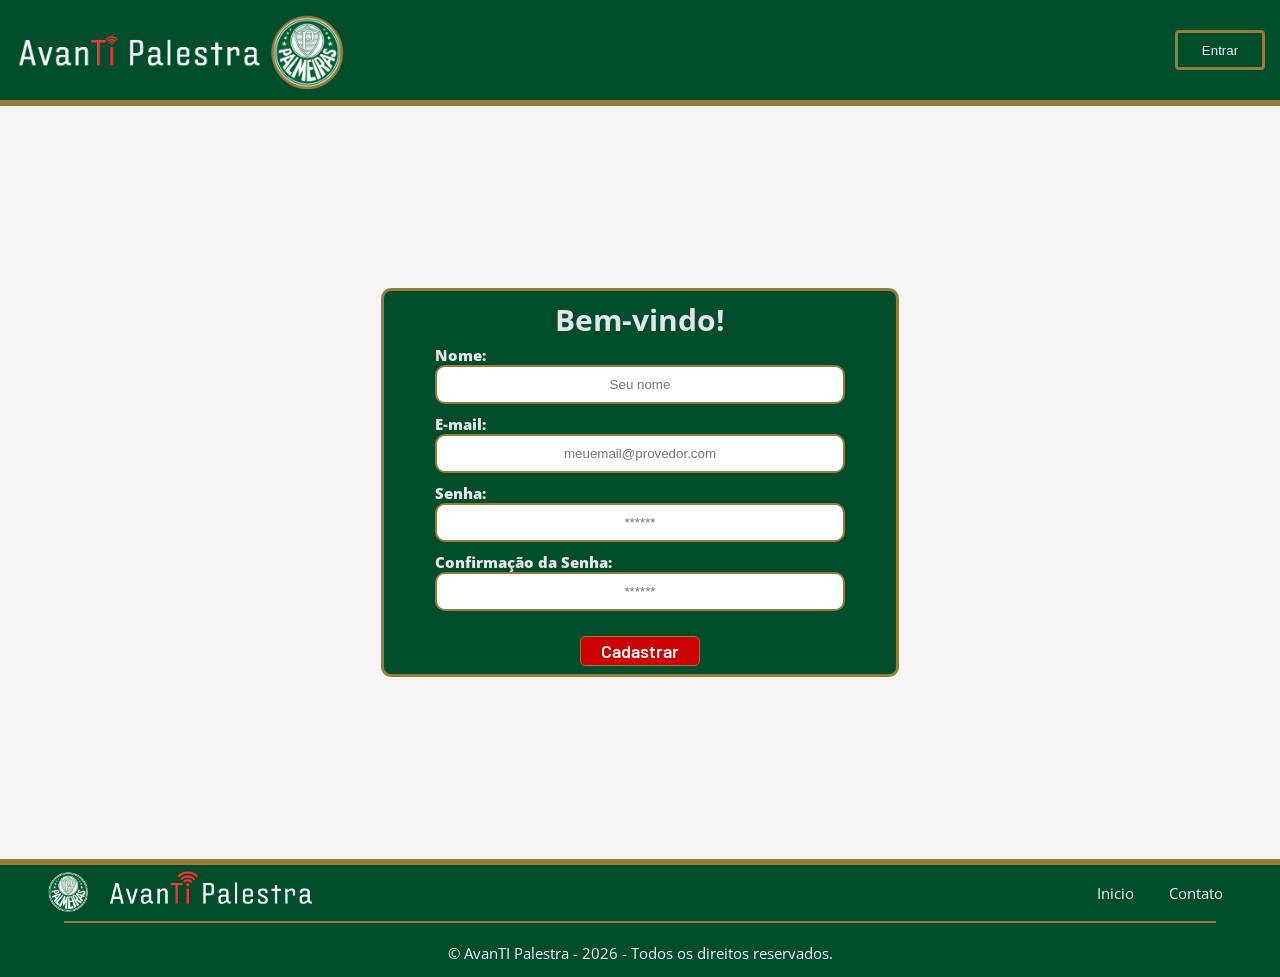
==== public/cadastro.html @ cc5480bb "estilização da página estática de cadastro" ====
<!DOCTYPE html>
<html lang="pt-br">

<head>
  <meta charset="UTF-8" />
  <meta http-equiv="X-UA-Compatible" content="IE=edge" />
  <meta name="viewport" content="width=device-width, initial-scale=1.0" />

  <title>AquaTech | Cadastro</title>

  <script src="./js/sessao.js"></script>

  <link rel="stylesheet" href="./css/estilo.css" />
  <link rel="stylesheet" href="./css/style.css" />
  <link rel="icon" href="./assets/icon/favicon2.ico" />
  <link rel="preconnect" href="https://fonts.gstatic.com" />
</head>

<body onload="listar()">
  <!--header inicio-->
  <div class="home-header">
            <img
            class="imagem-logo"
            src="assets/imgs/AvanTI_logo.png"
            alt="logo"
            width="350px"
            />
            <button class="botao-entrar">Entrar</button>
        </div>
  <!--header fim-->
  <div class="divisor"></div>

  <div class="login">
    <div class="alerta_erro">
      <div class="card_erro" id="cardErro">
        <span id="mensagem_erro"></span>
      </div>
    </div>
    <div class="container">
      <div class="card card-cadastro">
        <h2>Bem-vindo!</h2>
        <div class="formulario">
          <!--
                         Para inserir mais um campo, copie uma das inputs abaixo.
                         Assim que inserir vá para o script abaixo.
                     -->
          <div class="campo">
            <span>Nome:</span>
            <input id="nome_input" type="text" placeholder="Seu nome" />
          </div>
          <div class="campo">
            <span>E-mail:</span>
            <input id="email_input" type="text" placeholder="meuemail@provedor.com" />
          </div>
          <div class="campo">
            <span>Senha:</span>
            <input id="senha_input" type="password" placeholder="******" />
          </div>
          <div class="campo">
            <span>Confirmação da Senha:</span>
            <input id="confirmacao_senha_input" type="password" placeholder="******" />
          </div>
          <button class="botao" onclick="cadastrar()">Cadastrar</button>
        </div>
        <div id="div_aguardar" class="loading-div">
          <img src="./assets/circle-loading.gif" id="loading-gif" />
        </div>

        <div id="div_erros_login"></div>
      </div>
    </div>
  </div>

  <div class="divisor"></div>

  <!--footer inicio-->
        <div class="footer">
          <div class="info-footer">
            <img src="assets/imgs/AvanTI_Footer.png" alt="avanti_logo_footer" height="50px">
            <div class="link-footer">
              <span>Inicio</span>
              <span>Contato</span>
            </div>
          </div>

          <div class="divisor-footer"></div>
          <br>
          <span class="texto-direitos">© AvanTI Palestra - 2026 - Todos os direitos reservados.</span>
        </div>
  <!--footer fim-->
</body>

</html>

<script>

  // Array para armazenar empresas cadastradas para validação de código de ativação 
  let listaEmpresasCadastradas = [];

  function cadastrar() {
    // aguardar();

    //Recupere o valor da nova input pelo nome do id
    // Agora vá para o método fetch logo abaixo
    var nomeVar = nome_input.value;
    var cpfVar = cpf_input.value;
    var emailVar = email_input.value;
    var senhaVar = senha_input.value;
    var confirmacaoSenhaVar = confirmacao_senha_input.value;
    var idEmpresaVincular

    // Verificando se há algum campo em branco
    if (
      nomeVar == "" ||
      cpfVar == "" ||
      emailVar == "" ||
      senhaVar == "" ||
      confirmacaoSenhaVar == ""
    ) {
      cardErro.style.display = "block";
      mensagem_erro.innerHTML =
        "(Mensagem de erro para todos os campos em branco)";

      finalizarAguardar();
      return false;
    } else {
      setInterval(sumirMensagem, 5000);
    }

    // Verificando se o código de ativação é de alguma empresa cadastrada
    

    // Enviando o valor da nova input
    fetch("/usuarios/cadastrar", {
      method: "POST",
      headers: {
        "Content-Type": "application/json",
      },
      body: JSON.stringify({
        // crie um atributo que recebe o valor recuperado aqui
        // Agora vá para o arquivo routes/usuario.js
        nomeServer: nomeVar,
        cpfServer: cpfVar,
        emailServer: emailVar,
        senhaServer: senhaVar
      }),
    })
      .then(function (resposta) {
        console.log("resposta: ", resposta);

        if (resposta.ok) {
          cardErro.style.display = "block";

          mensagem_erro.innerHTML =
            "Cadastro realizado com sucesso! Redirecionando para tela de Login...";

          setTimeout(() => {
            window.location = "login.html";
          }, "2000");

          limparFormulario();
          finalizarAguardar();
        } else {
          throw "Houve um erro ao tentar realizar o cadastro!";
        }
      })
      .catch(function (resposta) {
        console.log(`#ERRO: ${resposta}`);
        finalizarAguardar();
      });

    return false;
  }

  // Listando empresas cadastradas 


  function sumirMensagem() {
    cardErro.style.display = "none";
  }
</script>
---- public/css/estilo.css ----
@import url('https://fonts.googleapis.com/css2?family=Barlow:ital,wght@0,100;0,200;0,300;0,400;0,500;0,600;0,700;0,800;0,900;1,100;1,200;1,300;1,400;1,500;1,600;1,700;1,800;1,900&display=swap');

body {
  margin: 0;
  padding: 0;
  font-family: 'Barlow', 'Segoe UI', 'Segoe UI', Tahoma, Geneva, Verdana, sans-serif;
  background-color: #f5f5f5;
}

:root {
  --tamanho-header: 80px;
  --tamanho-banner: calc(100vh - var(--tamanho-header) - var(--tamanho-footer) - 2px);
  --tamanho-simulador: calc(100vh - var(--tamanho-header) - var(--tamanho-footer) - 2px);
  --tamanho-login: calc(100vh - var(--tamanho-header) - var(--tamanho-footer) - 2px);
  --tamanho-footer: 65px;
}

.container {
  display: flex;
  width: 80%;
  margin: auto;
}

.header {
  height: var(--tamanho-header);
  border-bottom: 2px solid #32b9cd;
}

.header .container {
  justify-content: space-between;
  align-items: center;
  height: 100%;
}

.header a {
  text-decoration: none;
  color: #e3b062;
}

.agora {
  font-weight: 800;
}

.navbar {
  width: 300px;
  display: flex;
  align-items: center;
  justify-content: space-between;
  list-style: none;
  color: #e3b062;
}

.titulo {
  color: #32b9cd;
  width: fit-content;
  font-weight: 500;
}

.header h1 {
  margin: 0;
}

/* BANNER */

.banner {
  height: var(--tamanho-banner);
  color: white;
  background-image: url('../assets/imgs/bg-jelly-fish-para-home.png');
  background-size: cover;
}

.banner .container {
  justify-content: center;
  align-items: center;
  height: 100%;
}

.banner .container p {
  width: 50%;
  margin: 0;
  padding: 0;
  font-size: 36px;
}

.banner .container span {
  font-weight: 800;
}

/* MISSÃO VISÃO VALORES */

.social {
  background-color: #e5e5e5;
  display: flex;
}

.social .container {
  justify-content: center;
}

.box img {
  width: 170px;
}

.social .container .boxes {
  display: flex;
  justify-content: space-between;
  width: 100%;
  padding: 30px 0;
}

.social p {
  text-align: center;
}

.box {
  display: flex;
  flex-direction: column;
  align-items: center;
}

/* FOOTER */

.footer {
  background-color: #32b9cd;
  height: 150px;
  color: #fff;
  display: flex;
  font-size: 15px;
}

.footer .container {
  justify-content: center;
  text-align: center;
}

.footer .container .version {
  font-size: 12px;
}

/* LOGIN */

.login {
  height: var(--tamanho-login);
  background-image: url('../assets/imgs/bg-jelly-fish-para-home.png');
  background-size: cover;
}

.login .container {
  justify-content: center;
  align-items: center;
  height: 100%;
}

.card {
  width: 50%;
  background-color: #004d2b;
  border-radius: 10px;
  display: flex;
  align-items: center;
  justify-content: space-evenly;
  color: #e5e5e5;
  flex-direction: column;
  height: fit-content;
  padding: 8px 0;
  border: 3px solid;
  border-color: #947d3b;
}

.card h2 {
  margin: 0;
  font-size: 30px;
}

.formulario {
  display: flex;
  height: 90%;
  width: 80%;
  justify-content: space-around;
  flex-direction: column;
}

.formulario span {
  font-size: 15px;
  font-weight: 800;
}

.formulario input {
  border: 2px solid #947d3b;
  text-align: center;
  border-radius: 10px;
  margin: 0;
}

.formulario select {
  border: 2px solid #32b9cd;
  background-color: white;
  color: gray;
  height: 36px;
  text-align: center;
  border-radius: 10px;
  margin: 0;
}

.campo {
  display: flex;
  flex-direction: column;
  justify-content: start;
  padding: 5px 0;
}

.botao {
  cursor: pointer;
  font-family: "Barlow", sans-serif;
  border: solid 1px;
  border-color: #947d3b;
  border-radius: 5px;
  font-weight: 600;
  font-size: 18px;
  color: #fff;
  background-color: #cc0000;
  width: 120px;
  height: 30px;
  align-self: center;
  margin-top: 20px;
}

.loading-div {
  width: 50px;
  display: none;
}

.loading-div img {
  height: 50px;
  width: 50px;
}

#div_erros_login {
  display: none
}

/* FORMULARIO */

.alerta_erro{
  display: flex;
  justify-content: flex-end;
}

.card_erro {
  display: none;
  background-color: #fff;
  color: black;
  width: 230px;
  position: fixed;
  border-radius: 4px;
  border: #ED145B 3px solid;
  padding: 10px;
  margin-right: 10%;
}

.card_erro #mensagem_erro{
  font-weight: 500;
  font-size: 20px;
}

.formulario .tipo_campo {
  font-size: 20px;
  font-weight: 600 !important;
}

.formulario {
  display: flex;
  flex-direction: column;
}

input {
  margin-bottom: 10px;
  border: 2px solid #32b9cd;
  padding: 10px;
  text-align: center;
  border-radius: 10px;
}

.btn {
  font-family: "Barlow", sans-serif;
  border: 0;
  border-radius: 5px;
  font-weight: 600;
  font-size: 18px;
  padding: 10px 15px;
  color: white;
  background-color: #ED145B;
  width: 120px;
  align-self: center;
  margin-top: 5px;
}

.loading-div {
  width: 50px;
  margin: auto;
  display: none;
}

.loading-div img {
  height: 50px;
  width: 50px;
}

/* SIMULADOR */

.simulador {
  color: white;
}

.simulador .container {
  flex-direction: column;
  overflow: scroll; 
  height: var(--tamanho-simulador);
}

/* ALERTA */

#alerta {
  position: absolute;
  right: 0;
  bottom: 0;
}

.mensagem-alarme {
  background-color: white;
  border-radius: 5px;
  width: 300px;
  height: 80px;
  margin: 10px;
  padding: 10px 0;
  display: flex;
  justify-content: space-evenly;
  align-items: center;
}

.mensagem-alarme h3 {
  font-size: 14px;
  margin: 0;
}

.mensagem-alarme .informacao {
  width: 66%;
}

.alarme-sino {
  width: 48px;
  height: 48px;
  animation-name: bell;
  animation-duration: 4s;
  background-image: url('https://cdn-icons-png.flaticon.com/512/1157/1157000.png');
  background-size: cover;
  animation-iteration-count: infinite;
}

@keyframes bell {
  0%   {transform: rotate(25deg)}
  25%  {transform: rotate(-25deg)}
  50%  {transform: rotate(25deg)}
  75%  {transform: rotate(-25deg)}
  100% {transform: rotate(25deg)}
}
---- public/css/style.css ----
@import url('https://fonts.googleapis.com/css2?family=Open+Sans:wght@400;600;700&display=swap');

body{
    margin: 0;
    padding: 0;
    font-family: 'Open Sans', sans-serif;
    width: auto;
}

.home-header{
    background-color: #004d2b;
    height: 100px;
    width: 100%;
    display: flex;
    flex-direction: row;
}

.botao-entrar{
    background-color: #004d2b;
    border: solid 3px;
    border-color: #947d3b;
    height: 40px;
    width: 90px;
    display: flex;
    justify-content: center;
    align-items: center;
    color: #f5f5f5;
    border-radius: 4px;
    margin-right: 15px;
    margin-left: auto;
    align-self: center;
}

.imagem-logo{
    padding: 10px;
}

.divisor{
    border: solid 3px;
    border-color: #947d3b;
}

.banner-home{
    background: url("../assets/imgs/baner_home.png") center / cover no-repeat;
    display: flex;
    flex-direction: column;
    justify-content: center;
    align-items: center;
    height: 450px;
    width: auto;
    color: #f5f5f5;
    font-size: xxx-large;
    padding: 1px;
}

.frase-banner-verde{
    color: #00bf63;
    
}

.frase-banner-branca{
    color: #f5f5f5;
    font-size: x-large;
    
}

.conteudo-banner{
    display: flex;
    justify-content: center;
    align-items: center;
}

.titulo-banner{
    margin-bottom: 30px;
}

.botao-cadastro{
    background-color: #004d2b;
    border: solid 3px;
    border-color: #947d3b;
    height: 60px;
    width: 190px;
    display: flex;
    justify-content: center;
    align-items: center;
    color: #f5f5f5;
    border-radius: 6px;
    font-size: 1.3rem;
}

#secao-funcionalidade{
    background-color: #f5f5f5;
    height: 10rem;
    display: flex;
    flex-direction: row;
    color: #004d2b;
    justify-content: space-around;

}

#funcionalidade-1{
    display: flex;
    flex-direction: column;
    justify-content: center;
    align-items: center;
    width: 25rem;
    text-align: center; 
}

#funcionalidade-2{
    display: flex;
    flex-direction: column;
    justify-content: center;
    align-items: center;
    width: 25rem;
    text-align: center;
    margin-bottom: 20px;  
}

#funcionalidade-3{
    display: flex;
    flex-direction: column;
    justify-content: center;
    align-items: center;
    width: 22rem;
    text-align: center; 
}


.titulo-funcionalidade{
    font-size: x-large;
}

.frase-funcionalidade{
    color: #545454;

}

.divisor-vertical{
    border: solid 1px;
    border-color: #947d3b;
    height: 90px;
    margin-top: 40px;
}

#secao-descricao{
    background-color: #004d2b;
    height: 25rem;
    display: flex;
    flex-direction: row;
    color: #f5f5f5;
    font-size:2rem;
    align-items: center;
    padding: 1rem;
    
}

#descricao-titulo{
    font-size: 2.7rem;
}

#img-descricao{
    margin-left: 5rem;
}

.descricao-texto{
    font-size: 1.3rem;   
}

#projeto-descricao{
    width: 50rem;
    margin-left: 2rem;
}


#secao-chamariz{
    background: url("../assets/imgs/idolos_banner.png") center / 100% 100% no-repeat;
    height: 20rem;
    width: 100%;
    display: flex;
    flex-direction: row;
}

#titulo-chamariz{
    color: #004d2b;
    font-size: 2.7rem;
    width: 50rem;
    padding: 2rem;
}

.texto-chamariz{
    font-size: 1.3rem;
}

#botao-testar{
    background-color: #004d2b;
    border: solid 3px;
    border-color: #947d3b;
    height: 5rem;
    width: 18rem;
    display: flex;
    justify-content: center;
    align-items: center;
    color: #f5f5f5;
    border-radius: 8px;
    margin-right: 8rem;
    margin-left: auto;
    align-self: center;
    margin-top: 6rem;
    font-size: 1.2rem;
}

.footer{
    display: flex;
    background-color: #004d2b;
    height: 7rem;
    flex-direction: column;
}

.info-footer{
    width: auto;
    margin-left: 3rem;
    margin-right: 2.5rem;
    display: flex;
    flex-direction: row;
    height: 3.5rem;
}

.link-footer{
    margin-left: auto;
    align-self: center;
    color:#f5f5f5;
    width: 10rem;
    display: flex;
    justify-content: space-around;
}

.divisor-footer{
    border: solid 1px;
    border-color: #947d3b;
    margin-left: 4rem;
    margin-right: 4rem;
}

.texto-direitos{
    color: #f5f5f5;
    align-self: center;
}
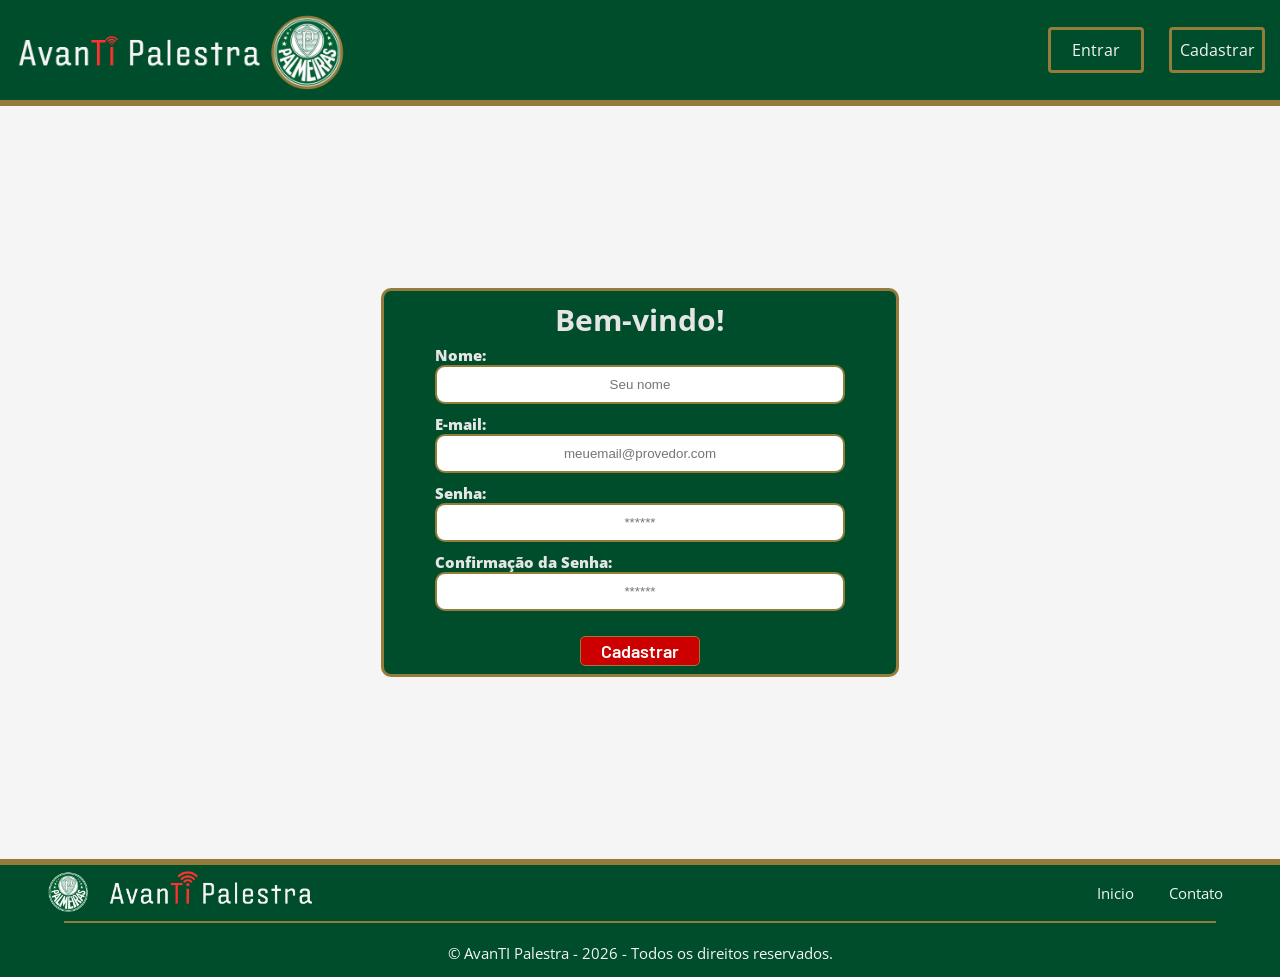
==== commit 934edddf: "adição de links de navegação nos botões e funcionalidade do login de usuário" ====
--- a/public/cadastro.html
+++ b/public/cadastro.html
@@ -6,13 +6,12 @@
   <meta http-equiv="X-UA-Compatible" content="IE=edge" />
   <meta name="viewport" content="width=device-width, initial-scale=1.0" />
 
-  <title>AquaTech | Cadastro</title>
+  <title>AvanTI Palestra | Cadastro</title>
 
   <script src="./js/sessao.js"></script>
 
   <link rel="stylesheet" href="./css/estilo.css" />
   <link rel="stylesheet" href="./css/style.css" />
-  <link rel="icon" href="./assets/icon/favicon2.ico" />
   <link rel="preconnect" href="https://fonts.gstatic.com" />
 </head>
 
@@ -25,7 +24,8 @@
             alt="logo"
             width="350px"
             />
-            <button class="botao-entrar">Entrar</button>
+            <a class="botao-entrar" href="login.html">Entrar</a>
+            <a class="botao-cadastrar" href="cadastro.html">Cadastrar</a>
         </div>
   <!--header fim-->
   <div class="divisor"></div>
@@ -77,9 +77,9 @@
         <div class="footer">
           <div class="info-footer">
             <img src="assets/imgs/AvanTI_Footer.png" alt="avanti_logo_footer" height="50px">
-            <div class="link-footer">
-              <span>Inicio</span>
-              <span>Contato</span>
+            <div class="links-footer">
+              <a class="link-footer" href="index.html" >Inicio</a>
+              <a class="link-footer">Contato</a>
             </div>
           </div>
 
@@ -103,16 +103,13 @@
     //Recupere o valor da nova input pelo nome do id
     // Agora vá para o método fetch logo abaixo
     var nomeVar = nome_input.value;
-    var cpfVar = cpf_input.value;
     var emailVar = email_input.value;
     var senhaVar = senha_input.value;
     var confirmacaoSenhaVar = confirmacao_senha_input.value;
-    var idEmpresaVincular
 
     // Verificando se há algum campo em branco
     if (
       nomeVar == "" ||
-      cpfVar == "" ||
       emailVar == "" ||
       senhaVar == "" ||
       confirmacaoSenhaVar == ""
@@ -140,7 +137,6 @@
         // crie um atributo que recebe o valor recuperado aqui
         // Agora vá para o arquivo routes/usuario.js
         nomeServer: nomeVar,
-        cpfServer: cpfVar,
         emailServer: emailVar,
         senhaServer: senhaVar
       }),
--- a/public/css/style.css
+++ b/public/css/style.css
@@ -29,7 +29,26 @@
     margin-right: 15px;
     margin-left: auto;
     align-self: center;
-}
+    text-decoration: none;
+}
+
+.botao-cadastrar{
+    background-color: #004d2b;
+    border: solid 3px;
+    border-color: #947d3b;
+    height: 40px;
+    width: 90px;
+    display: flex;
+    justify-content: center;
+    align-items: center;
+    color: #f5f5f5;
+    border-radius: 4px;
+    margin-right: 15px;
+    margin-left: 10px;
+    align-self: center;
+    text-decoration: none;
+}
+
 
 .imagem-logo{
     padding: 10px;
@@ -86,6 +105,7 @@
     color: #f5f5f5;
     border-radius: 6px;
     font-size: 1.3rem;
+    text-decoration: none;
 }
 
 #secao-funcionalidade{
@@ -208,6 +228,7 @@
     align-self: center;
     margin-top: 6rem;
     font-size: 1.2rem;
+    text-decoration: none;
 }
 
 .footer{
@@ -226,13 +247,19 @@
     height: 3.5rem;
 }
 
-.link-footer{
+.links-footer{
     margin-left: auto;
     align-self: center;
     color:#f5f5f5;
     width: 10rem;
     display: flex;
     justify-content: space-around;
+    text-decoration: none;
+}
+
+.link-footer{
+    text-decoration: none;
+    color:#f5f5f5;
 }
 
 .divisor-footer{
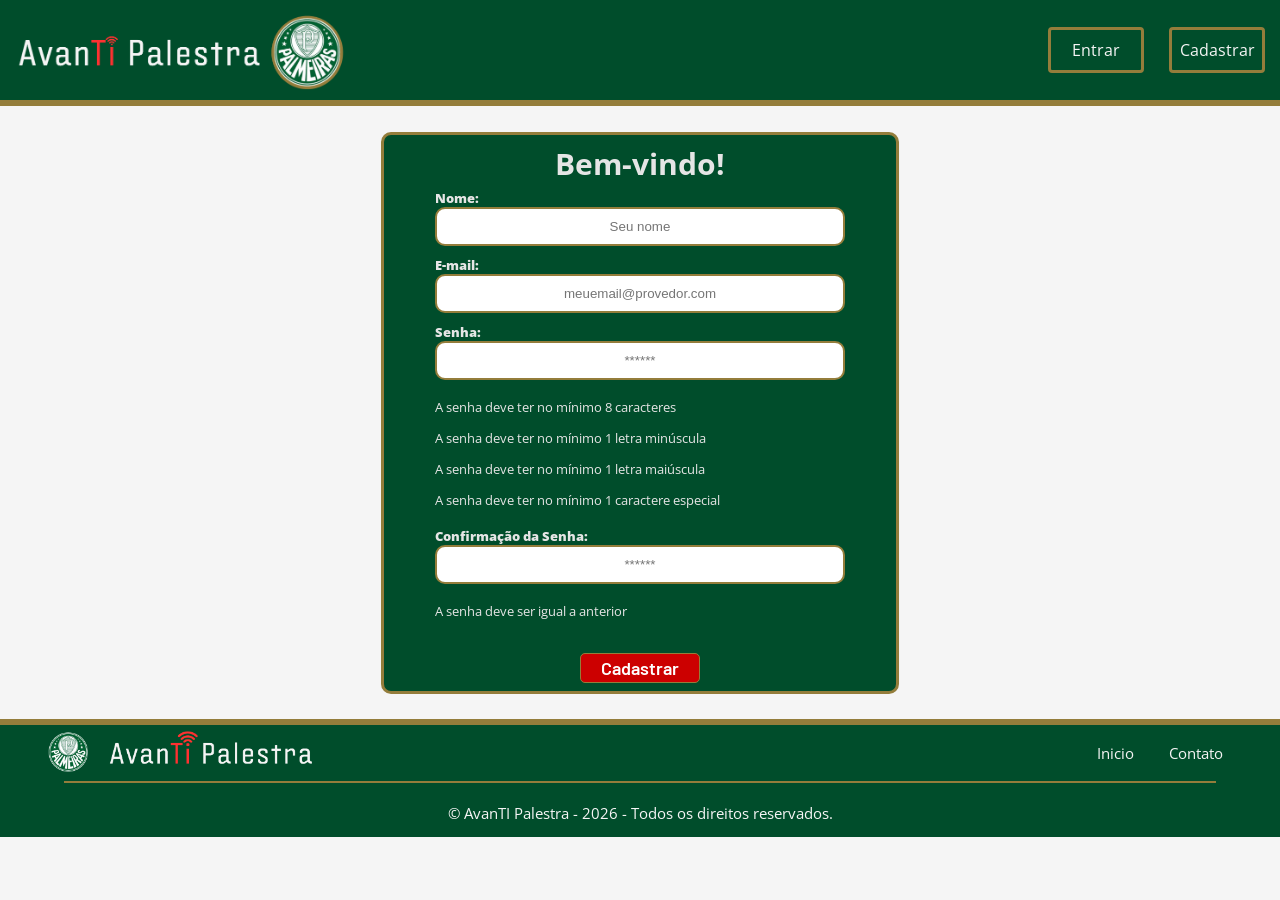
==== commit 2bdb159a: "Implementação da validação no cadastro de usuários" ====
--- a/public/cadastro.html
+++ b/public/cadastro.html
@@ -54,11 +54,21 @@
           </div>
           <div class="campo">
             <span>Senha:</span>
-            <input id="senha_input" type="password" placeholder="******" />
-          </div>
+            <input onkeyup="validarSenha(), confimarSenha()" id="senha_input" type="password" placeholder="******" />
+          </div>
+          <div>
+            <p id="qtd_caracteres" class="criterio">A senha deve ter no mínimo 8 caracteres</p>
+            <p id="qtd_minuscula" class="criterio">A senha deve ter no mínimo 1 letra minúscula</p>
+            <p id="qtd_maiuscula" class="criterio">A senha deve ter no mínimo 1 letra maiúscula</p>
+            <p id="carac_especiais" class="criterio">A senha deve ter no mínimo 1 caractere especial</p>
+          </div>
+          
           <div class="campo">
             <span>Confirmação da Senha:</span>
-            <input id="confirmacao_senha_input" type="password" placeholder="******" />
+            <input onkeyup="confimarSenha()" id="confirmacao_senha_input" type="password" placeholder="******" />
+          </div>
+          <div>
+            <p id="msg_confirmacao_senha" class="criterio">A senha deve ser igual a anterior</p>
           </div>
           <button class="botao" onclick="cadastrar()">Cadastrar</button>
         </div>
@@ -94,8 +104,13 @@
 
 <script>
 
-  // Array para armazenar empresas cadastradas para validação de código de ativação 
-  let listaEmpresasCadastradas = [];
+  let senha_valida = false;
+  let especial_valido = false;
+  let confimacao_valida = false;
+
+  
+
+  let caracteres_especiais = ["!", "@", "#", "$", "%", "¨", "&", "*", "(", ")", "-", "+", "=", "?", "_", "~", "^", "/", "\\", "[", "]", "{", "}", ".", ",", ";", ":"];
 
   function cadastrar() {
     // aguardar();
@@ -116,10 +131,26 @@
     ) {
       cardErro.style.display = "block";
       mensagem_erro.innerHTML =
-        "(Mensagem de erro para todos os campos em branco)";
-
+        "(Todos os campos devem ser preenchidos!)";
       finalizarAguardar();
       return false;
+    } else if(!(emailVar.includes("@"))){
+        cardErro.style.display = "block";
+        mensagem_erro.innerHTML = "(Email inválido!)";
+        finalizarAguardar();
+      return false;
+    } else if(!senha_valida || !especial_valido){
+      cardErro.style.display = "block";
+      mensagem_erro.innerHTML =
+        "(Senha inválida!)";
+      finalizarAguardar();
+      return false;
+    } else if(!confimacao_valida){
+      cardErro.style.display = "block";
+      mensagem_erro.innerHTML =
+        "(Confirmação de senha inválida!)";
+      finalizarAguardar();
+      return false;  
     } else {
       setInterval(sumirMensagem, 5000);
     }
@@ -174,4 +205,55 @@
   function sumirMensagem() {
     cardErro.style.display = "none";
   }
+
+  function validarSenha() {
+
+    let senha = senha_input.value;
+
+    senha_valida = true;
+    especial_valido = false;
+
+    carac_especiais.innerHTML = `<span style="color: red">A senha deve ter no mínimo 1 caractere especial</span>`;
+
+    for (let i = 0; i <= senha.length -1; i++) {
+      if (caracteres_especiais.includes(senha[i])) {
+        carac_especiais.innerHTML = `<span style="color: green">A senha deve ter no mínimo 1 caractere especial</span>`;
+        especial_valido = true;
+      }
+    }
+
+    if (senha.length >= 8) {
+        qtd_caracteres.innerHTML = `<span style="color: green">A senha deve ter no mínimo 8 caracteres</span>`;
+    } else {
+        qtd_caracteres.innerHTML = `<span style="color: red">A senha deve ter no mínimo 8 caracteres</span>`;
+        senha_valida = false;
+    }
+    
+    if(senha == senha.toUpperCase()){
+      qtd_minuscula.innerHTML = `<span style="color: red">A senha deve ter no mínimo 1 letra minúscula</span>`;
+      senha_valida = false;
+    } else{
+      qtd_minuscula.innerHTML = `<span style="color: green">A senha deve ter no mínimo 1 letra minúscula</span>`;
+    }
+
+    if(senha == senha.toLowerCase()){
+      qtd_maiuscula.innerHTML = `<span style="color: red">A senha deve ter no mínimo 1 letra maiúscula</span>`;
+      senha_valida = false;
+    } else{
+      qtd_maiuscula.innerHTML = `<span style="color: green">A senha deve ter no mínimo 1 letra maiúscula</span>`;
+    }
+  }
+
+  function confimarSenha(){
+    let senha = senha_input.value;
+    let confimacaoSenha = confirmacao_senha_input.value;
+
+    if(senha == confimacaoSenha){
+      msg_confirmacao_senha.innerHTML = `<span style="color: green">A senha deve ser igual a anterior</span>`;
+      confimacao_valida = true;
+    } else{
+      msg_confirmacao_senha.innerHTML = `<span style="color: red">A senha deve ser igual a anterior</span>`;
+      confimacao_valida = false;
+    }
+  }
 </script>
--- a/public/css/estilo.css
+++ b/public/css/estilo.css
@@ -19,6 +19,7 @@
   display: flex;
   width: 80%;
   margin: auto;
+  padding: 2%;
 }
 
 .header {
@@ -140,7 +141,7 @@
 /* LOGIN */
 
 .login {
-  height: var(--tamanho-login);
+  height: auto;
   background-image: url('../assets/imgs/bg-jelly-fish-para-home.png');
   background-size: cover;
 }
@@ -160,7 +161,7 @@
   justify-content: space-evenly;
   color: #e5e5e5;
   flex-direction: column;
-  height: fit-content;
+  height: 93%;
   padding: 8px 0;
   border: 3px solid;
   border-color: #947d3b;
@@ -173,14 +174,14 @@
 
 .formulario {
   display: flex;
-  height: 90%;
+  height: 20%;
   width: 80%;
   justify-content: space-around;
   flex-direction: column;
 }
 
 .formulario span {
-  font-size: 15px;
+  font-size: 13px;
   font-weight: 800;
 }
 
@@ -189,6 +190,8 @@
   text-align: center;
   border-radius: 10px;
   margin: 0;
+  height: 8%;
+   
 }
 
 .formulario select {
@@ -356,6 +359,10 @@
   animation-iteration-count: infinite;
 }
 
+.criterio{
+  font-size: small;
+}
+
 @keyframes bell {
   0%   {transform: rotate(25deg)}
   25%  {transform: rotate(-25deg)}
--- a/public/css/style.css
+++ b/public/css/style.css
@@ -273,3 +273,7 @@
     color: #f5f5f5;
     align-self: center;
 }
+
+#container{
+    height: fit-content;
+}
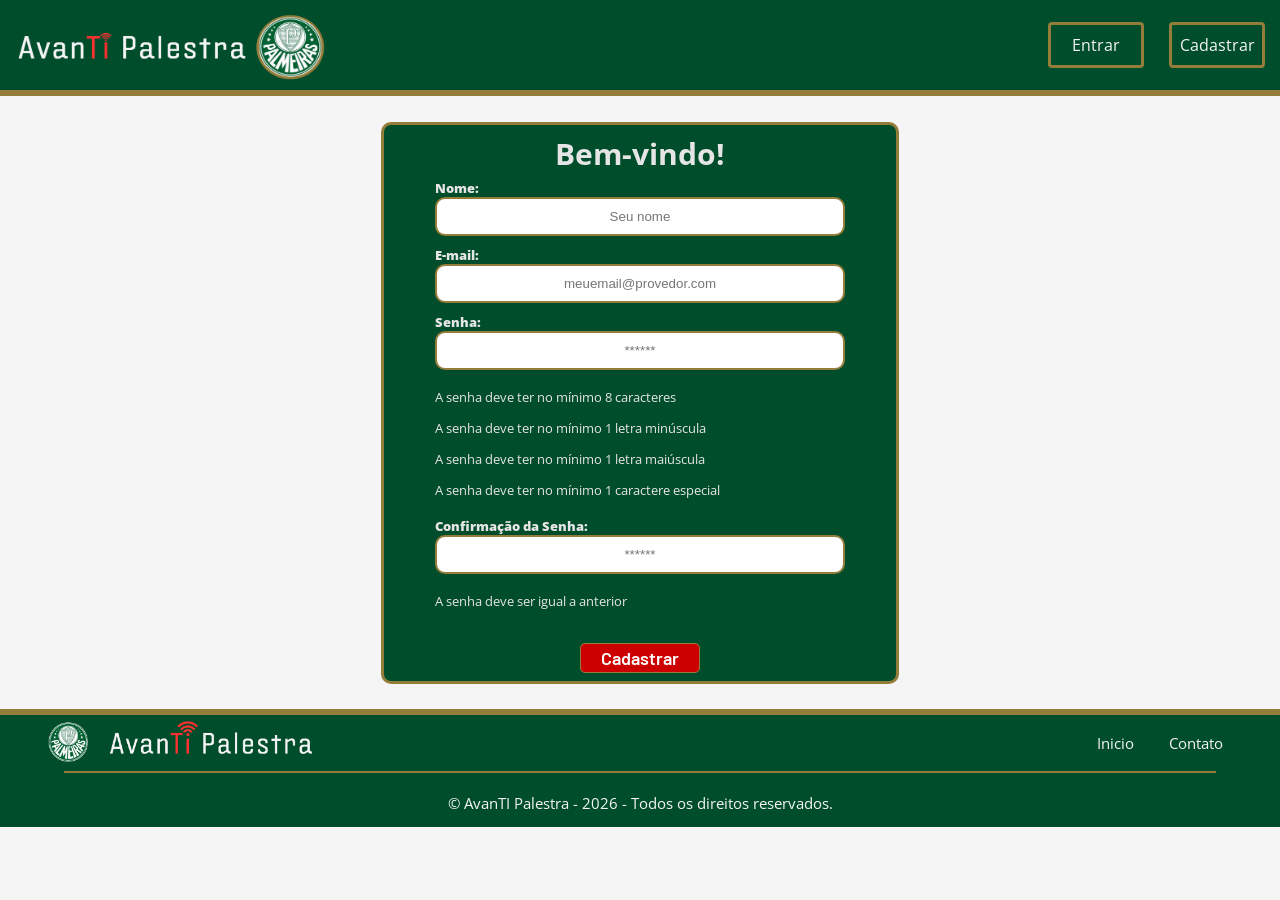
==== commit f0bc9a05: "correções para a inserção de dados e estilização da página quiz" ====
--- a/public/cadastro.html
+++ b/public/cadastro.html
@@ -22,7 +22,7 @@
             class="imagem-logo"
             src="assets/imgs/AvanTI_logo.png"
             alt="logo"
-            width="350px"
+            width="330px"
             />
             <a class="botao-entrar" href="login.html">Entrar</a>
             <a class="botao-cadastrar" href="cadastro.html">Cadastrar</a>
--- a/public/css/style.css
+++ b/public/css/style.css
@@ -9,7 +9,7 @@
 
 .home-header{
     background-color: #004d2b;
-    height: 100px;
+    height: 90px;
     width: 100%;
     display: flex;
     flex-direction: row;
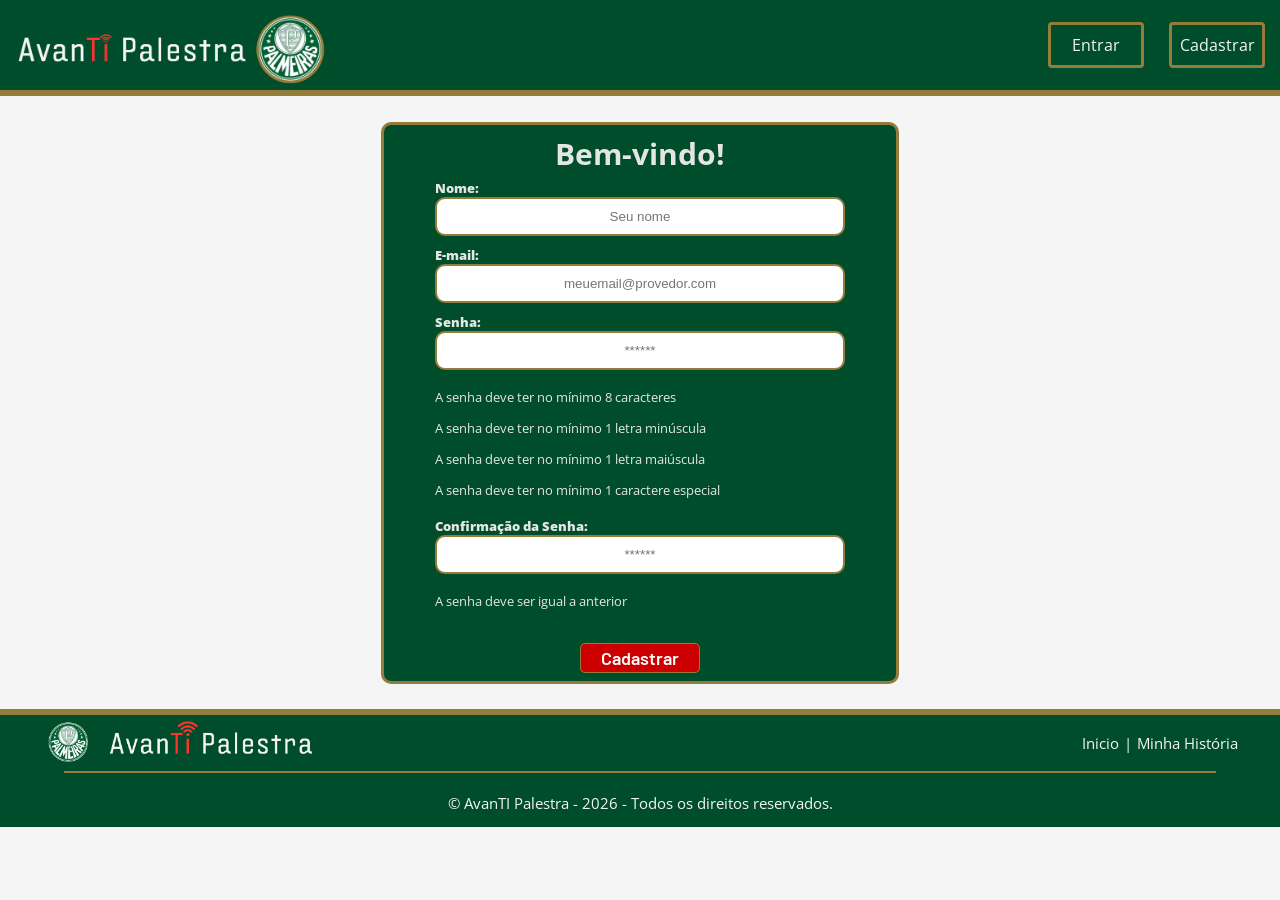
==== commit 52b50f6a: "Adição da página minha história" ====
--- a/public/cadastro.html
+++ b/public/cadastro.html
@@ -18,12 +18,12 @@
 <body onload="listar()">
   <!--header inicio-->
   <div class="home-header">
-            <img
+            <a href="index.html"><img 
             class="imagem-logo"
             src="assets/imgs/AvanTI_logo.png"
             alt="logo"
             width="330px"
-            />
+            /></a>
             <a class="botao-entrar" href="login.html">Entrar</a>
             <a class="botao-cadastrar" href="cadastro.html">Cadastrar</a>
         </div>
@@ -89,7 +89,8 @@
             <img src="assets/imgs/AvanTI_Footer.png" alt="avanti_logo_footer" height="50px">
             <div class="links-footer">
               <a class="link-footer" href="index.html" >Inicio</a>
-              <a class="link-footer">Contato</a>
+              | 
+              <a class="link-footer" href="minha_historia.html">Minha História</a>
             </div>
           </div>
 
--- a/public/css/estilo.css
+++ b/public/css/estilo.css
@@ -142,7 +142,6 @@
 
 .login {
   height: auto;
-  background-image: url('../assets/imgs/bg-jelly-fish-para-home.png');
   background-size: cover;
 }
 
@@ -251,13 +250,14 @@
 .card_erro {
   display: none;
   background-color: #fff;
-  color: black;
+  color: #004d2b;
   width: 230px;
   position: fixed;
   border-radius: 4px;
-  border: #ED145B 3px solid;
+  border: #947d3b 3px solid;
   padding: 10px;
-  margin-right: 10%;
+  margin-right: 8%;
+  margin-top: 2%;
 }
 
 .card_erro #mensagem_erro{
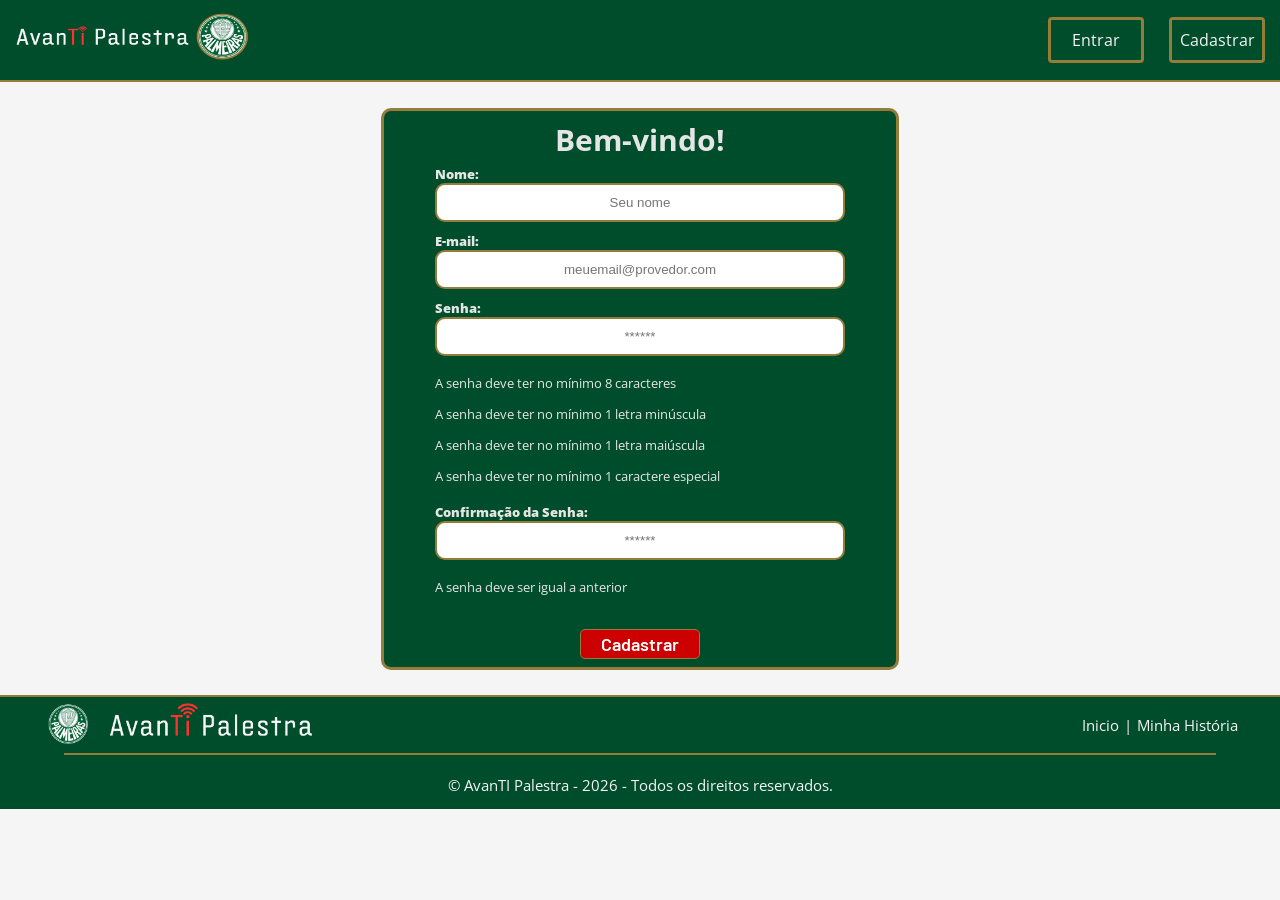
==== commit c5eda6aa: "correções de estilização" ====
--- a/public/cadastro.html
+++ b/public/cadastro.html
@@ -22,7 +22,8 @@
             class="imagem-logo"
             src="assets/imgs/AvanTI_logo.png"
             alt="logo"
-            width="330px"
+            width="250px"
+            height="50px"
             /></a>
             <a class="botao-entrar" href="login.html">Entrar</a>
             <a class="botao-cadastrar" href="cadastro.html">Cadastrar</a>
--- a/public/css/style.css
+++ b/public/css/style.css
@@ -9,7 +9,7 @@
 
 .home-header{
     background-color: #004d2b;
-    height: 90px;
+    height: 80px;
     width: 100%;
     display: flex;
     flex-direction: row;
@@ -55,7 +55,7 @@
 }
 
 .divisor{
-    border: solid 3px;
+    border: solid 1.5px;
     border-color: #947d3b;
 }
 
@@ -65,10 +65,10 @@
     flex-direction: column;
     justify-content: center;
     align-items: center;
-    height: 450px;
+    height: 400px;
     width: auto;
     color: #f5f5f5;
-    font-size: xxx-large;
+    font-size: xx-large;
     padding: 1px;
 }
 
@@ -79,7 +79,7 @@
 
 .frase-banner-branca{
     color: #f5f5f5;
-    font-size: x-large;
+    font-size: large;
     
 }
 
@@ -176,7 +176,8 @@
 }
 
 #descricao-titulo{
-    font-size: 2.7rem;
+    font-size: 2.2rem;
+    border-bottom: solid 1.5px #947d3b;
 }
 
 #img-descricao{
@@ -195,15 +196,15 @@
 
 #secao-chamariz{
     background: url("../assets/imgs/idolos_banner.png") center / 100% 100% no-repeat;
-    height: 20rem;
+    height: 15rem;
     width: 100%;
     display: flex;
     flex-direction: row;
 }
 
 #titulo-chamariz{
-    color: #004d2b;
-    font-size: 2.7rem;
+    color: #f5f5f5;
+    font-size: 2.0rem;
     width: 50rem;
     padding: 2rem;
 }
@@ -226,7 +227,7 @@
     margin-right: 8rem;
     margin-left: auto;
     align-self: center;
-    margin-top: 6rem;
+    margin-top: 3rem;
     font-size: 1.2rem;
     text-decoration: none;
 }
